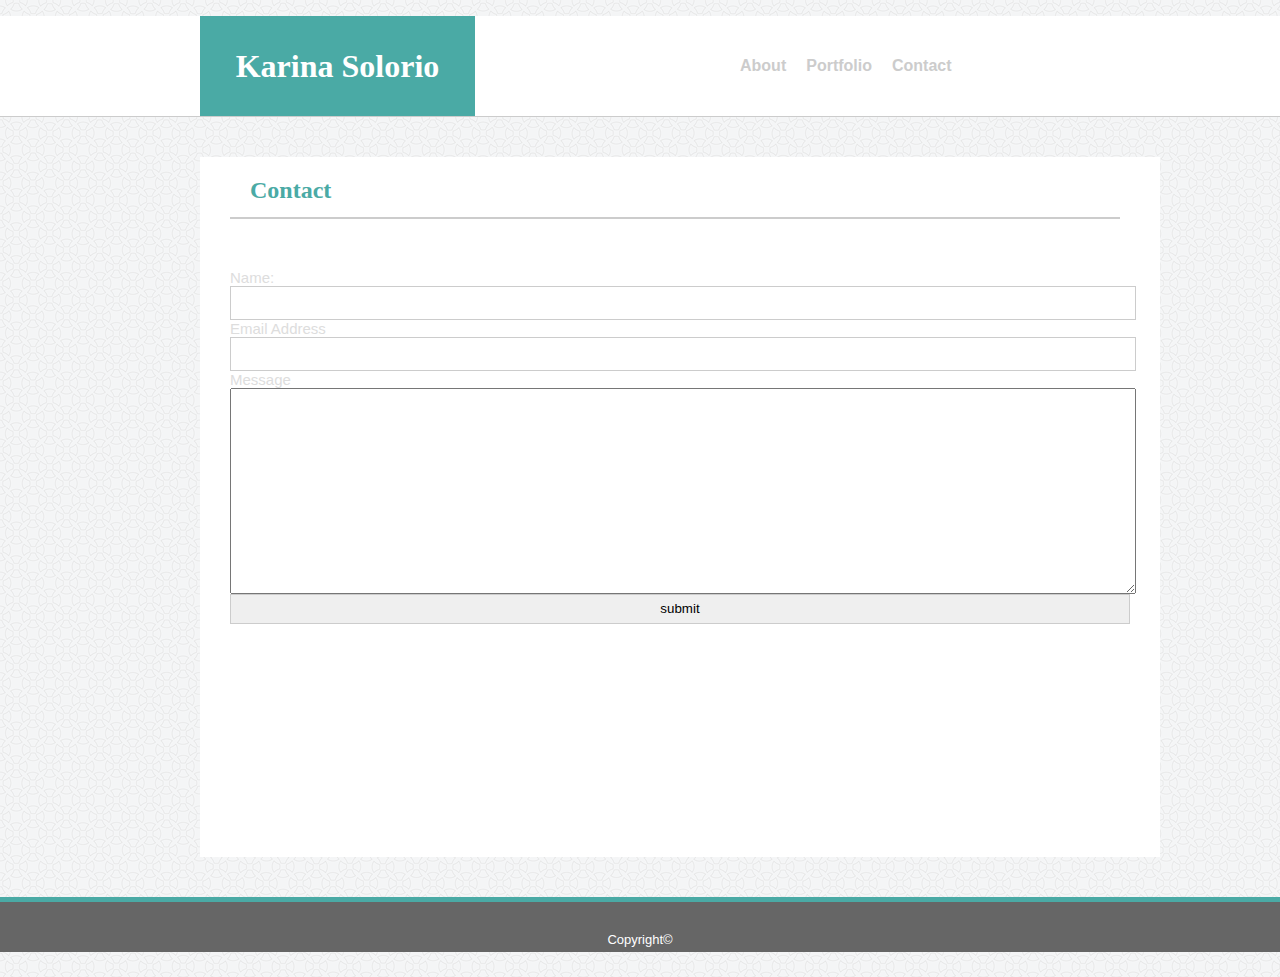
==== contact.html @ fae040db "final" ====
<!DOCTYPE html>
<html>
    <head>
        <meta charset="utf-8" />
        <meta http-equiv="X-UA-Compatible" content="IE=edge">
        <title>Karina's Basic Portfolio</title>
        <meta name="viewport" content="width=device-width, initial-scale=1">
        <link rel="stylesheet" type="text/css" media="screen" href="assets/css/style.css" />
        <script src="main.js"></script>
    </head>
    <body>
        <div id="header">
            <h1>  Karina Solorio</h1>
             <div id="nav">
                 <ul>
                 <li><a href="index.html">About </a></li>
                 <li><a href="portfolio.html">Portfolio </a></li>
                 <li><a href="contact.html">Contact </a><li>
                 </ul>
             </div> 
         </div>
         <div class="main content">
             <h2>Contact</h2>
                <form>
                    <div>
                        <label>
                            <span>Name:</span><input id="name" type="text" name="name" />
                        </label>
                        <label>
                            <span>Email Address</span><input id="email" type="text" name="email" />
                        </label>
                        <label>
                            <span>Message</span><textarea id="message" name="message" ></textarea>
                                <input type="button" value="submit" />
                        </label>
                        </div>
                    </form>
         </div>
         <footer>
                Copyright©
            </footer>
</body>
</html>
---- assets/css/style.css ----
body {
   background: url(../images/circles-light.png);
   text-align: left;
   margin: 0px;
   font-family: 'Arial', 'Helvetica Neue', Arial, Helvetica, sans-serif;
}
#header {
    color:white;
    width: 100%;
    height: 100px;
    background: #ffffff;
    border-bottom: #cccccc solid 1px;
    

}
h1 {
    background-color: #4aaaa5;
    color: white;
    width: 275px;
    height: 100px;
    text-align: center;
    line-height: 100px; 
    font-family: 'Georgia', Times, Times New Roman, serif;
    float: left;
    margin-top: 0;
    margin-left: 200px;
}
#nav {
    margin-left: 700px;
    line-height: 100px;
}
#nav li {
    list-style-type: none;
}
#nav li a {
    color: #cccccc;
    text-decoration: none;
    font-weight: bold;
    margin-right: 20px; 
    float: left;
    
}
a:hover {
    font-size: 20px; 
    background-color: #4aaaa5;
}

.content {
    color: #dddddd;
    background-color: #ffffff;
    height: 700px;
    width: 75%;
    margin: 40px;
    margin-left: 200px;
    font-family:'Arial', 'Helvetica Neue', Helvetica, sans-serif;
    
}
h2 {
    font-weight: bold;
    font-size: 24px;
    margin-left: 30px;
    color: #4aaaa5;
    border-bottom: #cccccc solid 2px;
    height: 20px;
    padding: 20px; 
    width: 850px; 
    font-family: 'Georgia', Times, Times New Roman, serif;


    
}
#image {
    height: 200px;
    width: 150px;
    float: left;
    position: absolute;
    top: 255px;
    left: 270px;

}

p {
    font-family:'Arial', 'Helvetica Neue', Helvetica, sans-serif;
    color: #777777;
    line-height: 42px; 
    float: left;
    margin-left: 260px;

}
#p2 {
    margin-left: 50px;
}
#p3 {
    margin-left: 50px;
}

footer {
    color: white;
    width: 100%;
    height: 50px;
    background: #666666;
    border-top: #4aaaa5 solid 5px;
    text-align: center; 
    font-size: 13px; 
    line-height: 75px;
}

form {
    background-color: #ffffff;
    margin: auto;
    position: relative; 
    font-size: 15px;
    padding: 30px; 

}

input {
    width: 900px;
    display: block;
    height: 30px;
    border: 1px solid #cccccc;
    
}

textarea#message {
    width: 900px;
    height: 200px;
    display: block;
}

.images {
    float: left;
    position: relative;
    
}
#img1 {
    width: 200px; 
    height: 150px; 
    margin: 65px;  
    position: relative;

}
#img2 {
    width: 200px; 
    height: 150px;
    margin: 65px;
    position: relative;
}

#img3 {
    width: 200px; 
    height: 150px;
    margin: 65px; 
    position: relative;

}
#img4 {
    width: 200px; 
    height: 150px;
    margin: 65px;
    position: relative; 
}
.container {
    position: relative;
    text-align: center;
    color: white; 
    position: relative; 

}

#banner1 {
    position: absolute;
    text-align: center;
    color: white;
    background-color: #4aaaa5;
    bottom: 175px; 
    width: 180px;
    left: 265px;
    padding: 10px;

}

#banner2 {
    position: absolute;
    text-align: center;
    color: white;
    background-color: #4aaaa5;
    bottom: 175px; 
    width: 180px;
    left: 599px;
    padding: 10px;
}

#banner3 {
    position: absolute;
    text-align: center;
    color: white;
    background-color: #4aaaa5;
    bottom: -110px; 
    width: 180px;
    left: 265px;
    padding: 10px;

}
#banner4 {
    position: absolute;
    text-align: center;
    color: white;
    background-color: #4aaaa5;
    bottom: -110px; 
    width: 180px;
    left: 599px;
    padding: 10px;

}
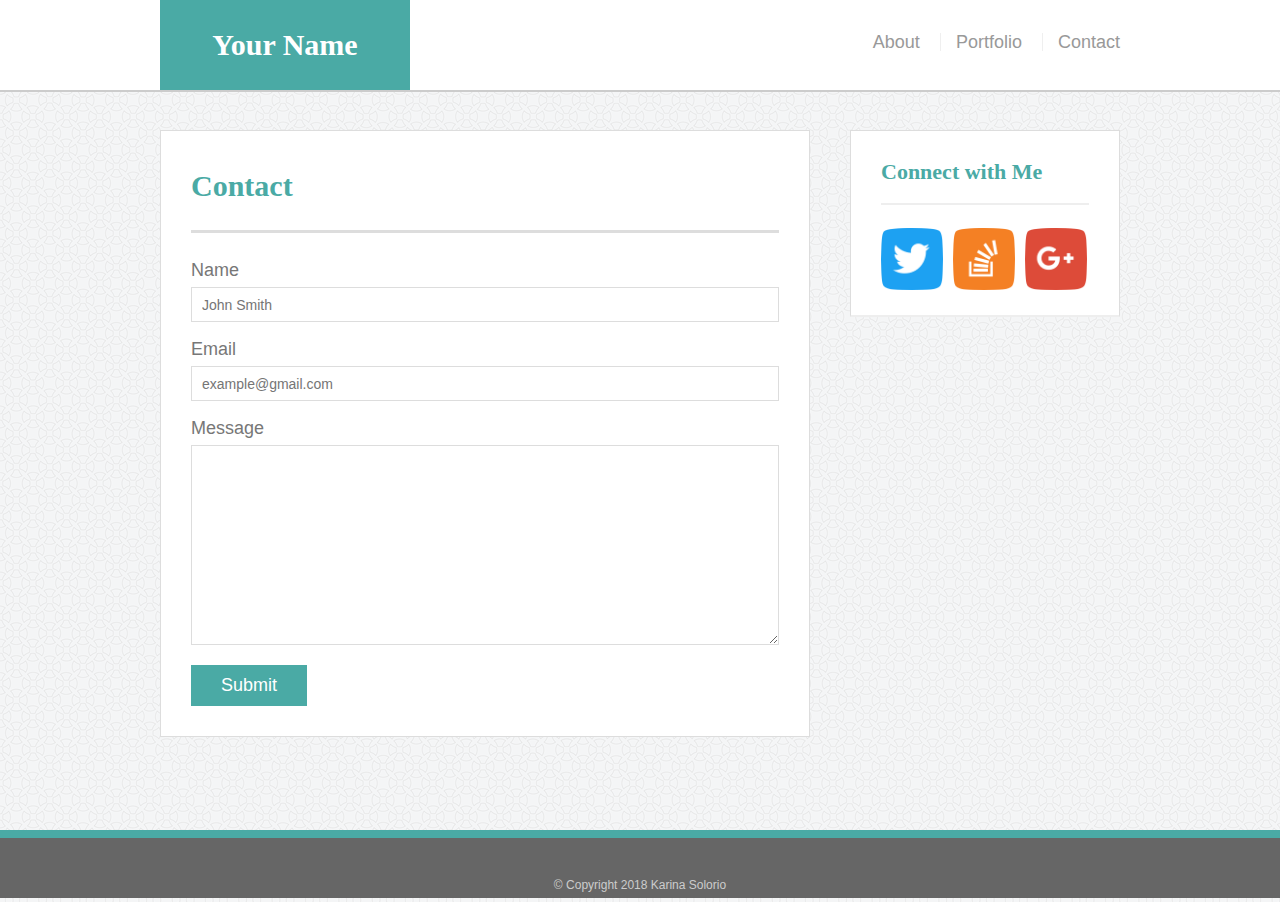
==== commit 69f243b0: "fixed all issues" ====
--- a/contact.html
+++ b/contact.html
@@ -1,43 +1,71 @@
-<!DOCTYPE html>
-<html>
-    <head>
-        <meta charset="utf-8" />
-        <meta http-equiv="X-UA-Compatible" content="IE=edge">
-        <title>Karina's Basic Portfolio</title>
-        <meta name="viewport" content="width=device-width, initial-scale=1">
-        <link rel="stylesheet" type="text/css" media="screen" href="assets/css/style.css" />
-        <script src="main.js"></script>
-    </head>
-    <body>
-        <div id="header">
-            <h1>  Karina Solorio</h1>
-             <div id="nav">
-                 <ul>
-                 <li><a href="index.html">About </a></li>
-                 <li><a href="portfolio.html">Portfolio </a></li>
-                 <li><a href="contact.html">Contact </a><li>
-                 </ul>
-             </div> 
-         </div>
-         <div class="main content">
-             <h2>Contact</h2>
-                <form>
-                    <div>
-                        <label>
-                            <span>Name:</span><input id="name" type="text" name="name" />
-                        </label>
-                        <label>
-                            <span>Email Address</span><input id="email" type="text" name="email" />
-                        </label>
-                        <label>
-                            <span>Message</span><textarea id="message" name="message" ></textarea>
-                                <input type="button" value="submit" />
-                        </label>
-                        </div>
-                    </form>
-         </div>
-         <footer>
-                Copyright©
-            </footer>
+<!doctype html>
+<html lang="en-us">
+
+<head>
+  <meta charset="UTF-8">
+  <title>Contact | Your Name</title>
+  <link rel="stylesheet" type="text/css" href="assets/css/reset.css">
+  <link rel="stylesheet" type="text/css" href="assets/css/style.css">
+  <meta name="viewport" content="width=device-width, initial-scale=1.0">
+</head>
+
+<body>
+
+  <header id="masthead">
+    <div class="container">
+      <a href="index.html" id="logo">Your Name</a>
+      <nav>
+        <a href="index.html">About</a>
+        <a href="portfolio.html">Portfolio</a>
+        <a href="contact.html">Contact</a>
+      </nav>
+    </div>
+  </header>
+
+  <div id="main-container" class="container">
+    <section class="main-section">
+      <h1>Contact</h1>
+
+      <form id="contact-form">
+        <ul>
+          <li>
+            <label for="name">Name</label>
+            <input type="text" id="name" name="name" placeholder="John Smith" required="required">
+          </li>
+          <li>
+            <label for="email">Email</label>
+            <input type="email" id="email" name="email" placeholder="example@gmail.com" required="required">
+          </li>
+          <li>
+            <label for="message">Message</label>
+            <textarea id="message" name="message" required="required"></textarea>
+          </li>
+        </ul>
+        <input type="submit">
+      </form>
+
+    </section>
+    <section class="sidebar">
+        <div id="connect">
+          <h2>Connect with Me</h2>
+            
+            <img src="assets/images/if_Twitter_2613290.png" class="social" alt="twitter">
+            <img src="assets/images/if_StackOverflow_2613280.png" class="social" alt="stackoverflow">
+            <img src="assets/images/if_GooglePlus_2613295.png" class="social" alt="googleplus">
+  
+  
+  
+        </div>
+  
+      </section>
+
+  </div>
+
+  <footer>
+    <div class="container">
+      &copy; Copyright 2018 Karina Solorio
+    </div>
+  </footer>
 </body>
-</html>+
+</html>
--- a/assets/css/style.css
+++ b/assets/css/style.css
@@ -1,215 +1,247 @@
 body {
-   background: url(../images/circles-light.png);
-   text-align: left;
-   margin: 0px;
-   font-family: 'Arial', 'Helvetica Neue', Arial, Helvetica, sans-serif;
-}
-#header {
-    color:white;
-    width: 100%;
-    height: 100px;
-    background: #ffffff;
-    border-bottom: #cccccc solid 1px;
-    
-
-}
+  font-family: Arial, "Helvetica Neue", Helvetica, sans-serif;
+  font-size: 18px;
+  line-height: 34px;
+  color: #777;
+  background: url("../images/circles-light.png");
+}
+
+* {
+  box-sizing: border-box;
+}
+
+/* general */
+
+.container {
+  width: 100%;
+  max-width: 960px;
+  margin: 0 auto;
+  clear: both;
+}
+
+h1,
+h2,
+h3,
+p {
+  margin-bottom: 20px;
+}
+
+p:last-child {
+  margin-bottom: 0;
+}
+
+h1,
+h2,
+h3 {
+  font-family: Georgia, Times, "Times New Roman", serif;
+  font-weight: 700;
+  color: #4aaaa5;
+}
+
 h1 {
-    background-color: #4aaaa5;
-    color: white;
-    width: 275px;
-    height: 100px;
-    text-align: center;
-    line-height: 100px; 
-    font-family: 'Georgia', Times, Times New Roman, serif;
-    float: left;
-    margin-top: 0;
-    margin-left: 200px;
-}
-#nav {
-    margin-left: 700px;
-    line-height: 100px;
-}
-#nav li {
-    list-style-type: none;
-}
-#nav li a {
-    color: #cccccc;
-    text-decoration: none;
-    font-weight: bold;
-    margin-right: 20px; 
-    float: left;
-    
-}
-a:hover {
-    font-size: 20px; 
-    background-color: #4aaaa5;
-}
-
-.content {
-    color: #dddddd;
-    background-color: #ffffff;
-    height: 700px;
-    width: 75%;
-    margin: 40px;
-    margin-left: 200px;
-    font-family:'Arial', 'Helvetica Neue', Helvetica, sans-serif;
-    
-}
-h2 {
-    font-weight: bold;
-    font-size: 24px;
-    margin-left: 30px;
-    color: #4aaaa5;
-    border-bottom: #cccccc solid 2px;
-    height: 20px;
-    padding: 20px; 
-    width: 850px; 
-    font-family: 'Georgia', Times, Times New Roman, serif;
-
-
-    
-}
-#image {
-    height: 200px;
-    width: 150px;
-    float: left;
-    position: absolute;
-    top: 255px;
-    left: 270px;
-
-}
-
-p {
-    font-family:'Arial', 'Helvetica Neue', Helvetica, sans-serif;
-    color: #777777;
-    line-height: 42px; 
-    float: left;
-    margin-left: 260px;
-
-}
-#p2 {
-    margin-left: 50px;
-}
-#p3 {
-    margin-left: 50px;
-}
+  padding-bottom: 20px;
+  font-size: 30px;
+  line-height: 49px;
+  border-bottom: 3px solid #ddd;
+}
+
+h2,
+h3 {
+  font-size: 22px;
+}
+
+/* header */
+
+#masthead {
+  position: fixed;
+  z-index: 99;
+  width: 100%;
+  margin: 0 0 30px;
+  overflow: auto;
+  color: #fff;
+  background: #fff;
+  border-bottom: 2px solid #ccc;
+}
+
+#logo {
+  float: left;
+  width: 250px;
+  height: 90px;
+  font-family: Georgia, Times, "Times New Roman", serif;
+  font-size: 30px;
+  font-weight: 700;
+  line-height: 90px;
+  color: #fff;
+  text-align: center;
+  text-decoration: none;
+  background: #4aaaa5;
+}
+
+nav {
+  float: right;
+  margin-top: 25px;
+}
+
+nav a {
+  display: inline-block;
+  padding-left: 15px;
+  margin-left: 15px;
+  line-height: 18px;
+  color: #999;
+  text-decoration: none;
+  border-left: 1px solid #efefef;
+}
+
+nav a:first-child {
+  border-left: 0 none;
+}
+
+/* footer */
 
 footer {
-    color: white;
-    width: 100%;
-    height: 50px;
-    background: #666666;
-    border-top: #4aaaa5 solid 5px;
-    text-align: center; 
-    font-size: 13px; 
-    line-height: 75px;
-}
-
-form {
-    background-color: #ffffff;
-    margin: auto;
-    position: relative; 
-    font-size: 15px;
-    padding: 30px; 
-
-}
-
-input {
-    width: 900px;
-    display: block;
-    height: 30px;
-    border: 1px solid #cccccc;
-    
-}
-
-textarea#message {
-    width: 900px;
-    height: 200px;
-    display: block;
-}
-
-.images {
-    float: left;
-    position: relative;
-    
-}
-#img1 {
-    width: 200px; 
-    height: 150px; 
-    margin: 65px;  
-    position: relative;
-
-}
-#img2 {
-    width: 200px; 
-    height: 150px;
-    margin: 65px;
-    position: relative;
-}
-
-#img3 {
-    width: 200px; 
-    height: 150px;
-    margin: 65px; 
-    position: relative;
-
-}
-#img4 {
-    width: 200px; 
-    height: 150px;
-    margin: 65px;
-    position: relative; 
-}
-.container {
-    position: relative;
-    text-align: center;
-    color: white; 
-    position: relative; 
-
-}
-
-#banner1 {
-    position: absolute;
-    text-align: center;
-    color: white;
-    background-color: #4aaaa5;
-    bottom: 175px; 
-    width: 180px;
-    left: 265px;
-    padding: 10px;
-
-}
-
-#banner2 {
-    position: absolute;
-    text-align: center;
-    color: white;
-    background-color: #4aaaa5;
-    bottom: 175px; 
-    width: 180px;
-    left: 599px;
-    padding: 10px;
-}
-
-#banner3 {
-    position: absolute;
-    text-align: center;
-    color: white;
-    background-color: #4aaaa5;
-    bottom: -110px; 
-    width: 180px;
-    left: 265px;
-    padding: 10px;
-
-}
-#banner4 {
-    position: absolute;
-    text-align: center;
-    color: white;
-    background-color: #4aaaa5;
-    bottom: -110px; 
-    width: 180px;
-    left: 599px;
-    padding: 10px;
-
+  padding: 30px 0;
+  clear: both;
+  font-size: 12px;
+  color: #fff;
+  color: #ccc;
+  text-align: center;
+  background: #666;
+  border-top: 8px solid #4aaaa5;
+  height: 50px;
+}
+
+h3, h2 {
+  padding-bottom: 20px;
+  margin-bottom: 15px;
+  line-height: 22px;
+  border-bottom: 2px solid #eee;
+}
+
+/* main */
+
+#main-container {
+  padding-top: 130px;
+  min-height: calc(100vh - 70px);
+}
+
+.main-section {
+  float: left;
+  width: 100%;
+  max-width: 650px;
+  padding: 30px;
+  margin: 0 0 40px;
+  background: #fff;
+  border: 1px solid #ddd;
+}
+
+/* portfolio page */
+
+.work {
+  position: relative;
+  float: left;
+  width: 274px;
+  margin: 20px 0 25px;
+  overflow: auto;
+}
+
+.work:nth-child(even) {
+  margin-right: 40px;
+}
+
+.work img {
+  width: 100%;
+  border: 0 none;
+  opacity: 0.8;
+}
+
+.work h3 {
+  position: absolute;
+  bottom: 20px;
+  width: 100%;
+  padding: 15px;
+  margin-bottom: 0;
+  font-weight: 300;
+  line-height: 30px;
+  color: #fff;
+  text-align: center;
+  background: #4aaaa5;
+  border-bottom: 0;
+}
+
+.auth-image {
+  float: left;
+  width: 200px;
+  height: auto;
+  margin-top: 10px;
+  margin-right: 25px;
+}
+/* sidebar */
+.sidebar {
+  background: #fff;
+  padding: 30px; 
+  width: 100%; 
+  max-width: 270px; 
+  float: right;
+  border: 1px solid #ddd;
+  margin-bottom: 20px;
+
+}
+
+h3, .sidebar, h2 {
+  border-bottom: 2px solid #eee; 
+  padding-bottom: 20px; 
+  margin-bottom: 15px;
+  line-height: 22px;
+}
+
+.social {
+  width: 62px; 
+  height: 62px;
+  margin-top: 8px;
+  margin-right: 5px;
+}
+
+.social:last-child {
+  margin-right: 0;
+
+}
+
+/* contact page */
+
+#contact-form ul {
+  margin-bottom: 20px;
+}
+
+#contact-form li {
+  margin-bottom: 10px;
+}
+
+label,
+input[type=text],
+input[type=email],
+textarea {
+  display: block;
+  width: 100%;
+}
+
+input[type=text],
+input[type=email],
+textarea {
+  height: 35px;
+  padding: 0 10px;
+  font-size: 14px;
+  border: 1px solid #ddd;
+}
+
+textarea {
+  height: 200px;
+}
+
+input[type=submit] {
+  padding: 10px 30px;
+  font-size: 18px;
+  color: #fff;
+  cursor: pointer;
+  background: #4aaaa5;
+  border: 0 none;
 }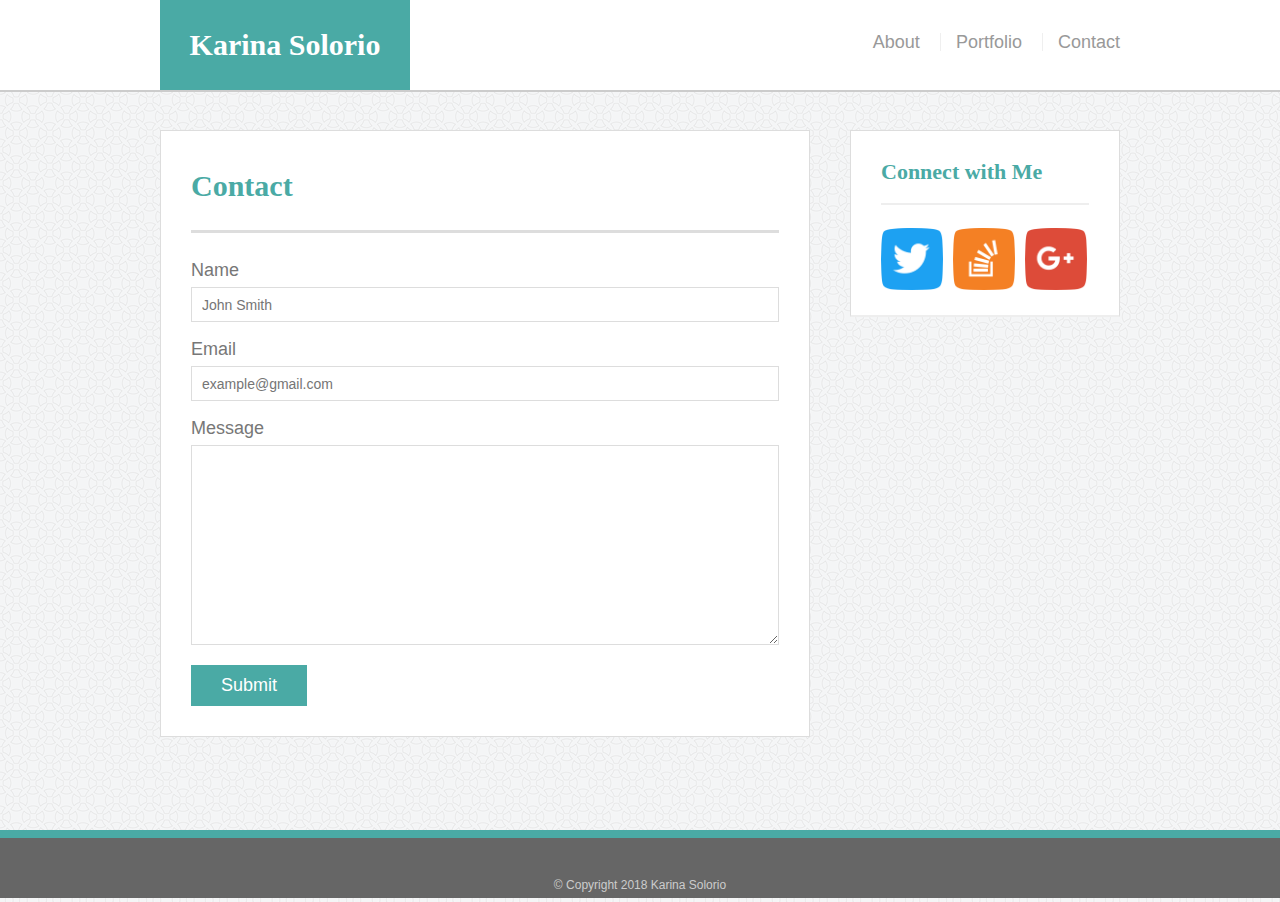
==== commit a4a8bd9c: "fixed minor issue" ====
--- a/contact.html
+++ b/contact.html
@@ -13,7 +13,7 @@
 
   <header id="masthead">
     <div class="container">
-      <a href="index.html" id="logo">Your Name</a>
+      <a href="index.html" id="logo">Karina Solorio</a>
       <nav>
         <a href="index.html">About</a>
         <a href="portfolio.html">Portfolio</a>
